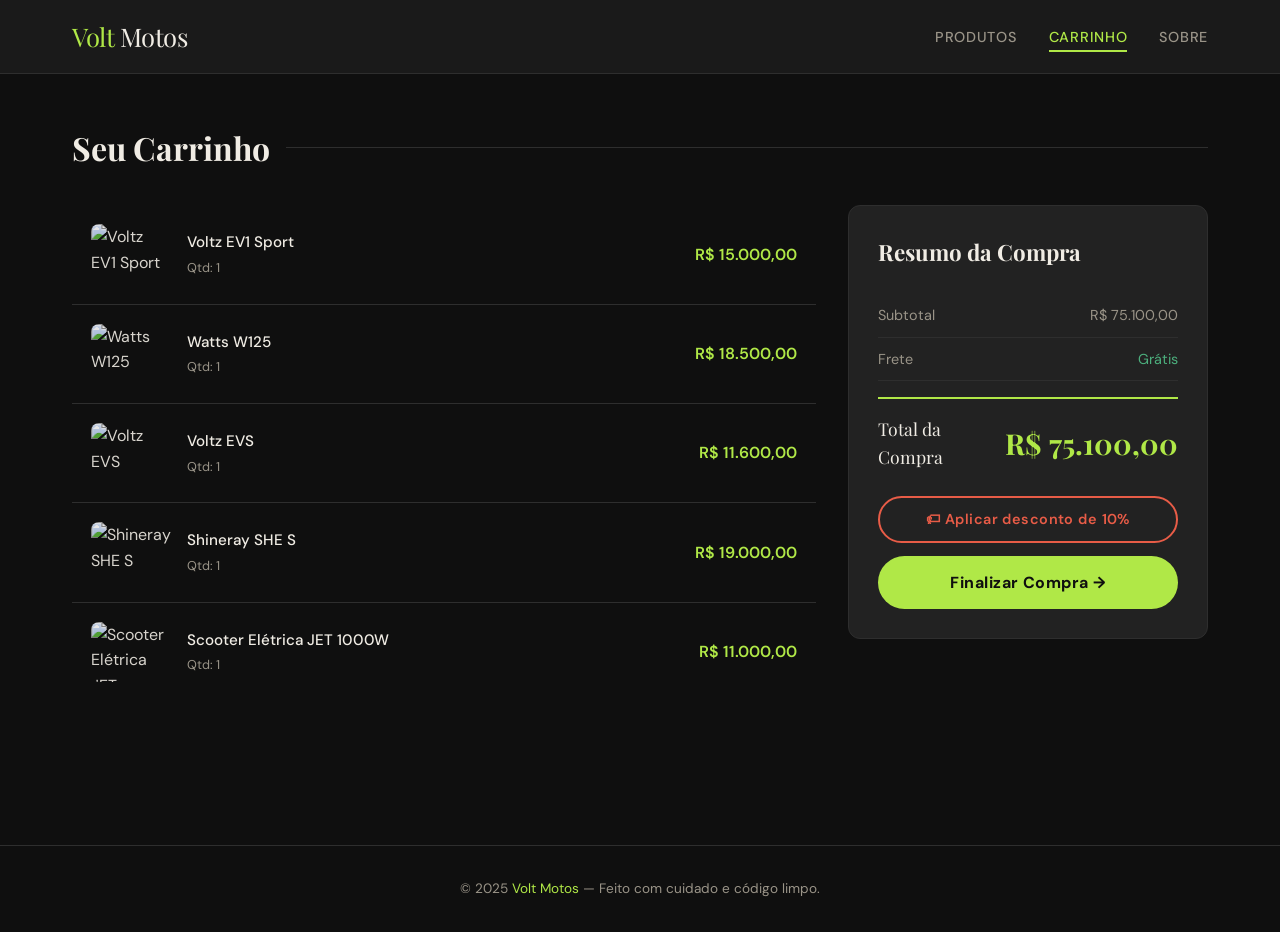
==== src/pages/loja.html @ d24e44f0 "feat: criando a loja.html" ====
<!DOCTYPE html>
<html lang="pt-BR">
<head>
  <meta charset="UTF-8" />
  <meta name="viewport" content="width=device-width, initial-scale=1.0" />
  <title>Volt Motos — Carrinho</title>
  <link rel="stylesheet" href="/src/css/estilo.css" />

  <!-- Basic Icons -->
  <link href="https://cdn.boxicons.com/3.0.8/fonts/basic/boxicons.min.css" rel="stylesheet">
  <!-- Filled Icons -->
  <link href="https://cdn.boxicons.com/3.0.8/fonts/filled/boxicons-filled.min.css" rel="stylesheet">
  <!-- Brand Icons -->
  <link href="https://cdn.boxicons.com/3.0.8/fonts/brands/boxicons-brands.min.css" rel="stylesheet">
</head>
<body>

  <header>
    <nav>
      <a class="logo" href="/index.html">Volt <span>Motos</span></a>
      <ul>
        <li><a href="/index.html"><i class="bx bx-shopping-bag"></i> Produtos</a></li>
        <li><a href="loja.html"><i class="bx bx-cart"></i> Carrinho</a></li>
        <li><a href="sobre.html"><i class="bx-globe-alt-2"></i> Sobre</a></li>
      </ul>
    </nav>
  </header>

  <main>
    <h1 class="section-titulo">Seu Carrinho</h1>

    <div class="carrinho-wrapper">

      <!-- Lista de itens — populada via JavaScript/DOM -->
      <section aria-label="Itens do carrinho">
        <ul id="lista-carrinho" style="list-style:none; padding:0;">
          <!-- Itens inseridos dinamicamente -->
        </ul>
      </section>

      <!-- Resumo financeiro -->
      <aside class="resumo-financeiro">
        <h2 class="resumo-titulo">Resumo da Compra</h2>

        <div class="resumo-linha">
          <span>Subtotal</span>
          <span id="subtotal">R$ 0,00</span>
        </div>

        <div class="resumo-linha">
          <span>Frete</span>
          <span style="color: var(--cor-sucesso);">Grátis</span>
        </div>

        <!-- Linha de desconto — oculta até aplicar -->
        <div
          class="resumo-linha"
          id="linha-desconto"
          style="display: none;"
        >
          <span>Desconto (10%)</span>
          <span></span>
        </div>

        <div class="resumo-total">
          <span class="resumo-total-label">Total da Compra</span>
          <!-- Elemento atualizado via DOM com o valor calculado pelo Reduce -->
          <span id="total-compra">R$ 0,00</span>
        </div>

        <!-- Botão de desconto usando Reduce -->
        <button class="btn-desconto" id="btn-desconto">
          🏷 Aplicar desconto de 10%
        </button>

        <button class="btn-finalizar">
          Finalizar Compra →
        </button>
      </aside>

    </div>
  </main>

  <footer>
    <p>© 2025 <span>Volt Motos</span> — Feito com cuidado e código limpo.</p>
  </footer>

  <script src="/src/js/script.js"></script>
</body>
</html>
---- src/css/estilo.css ----
@import url('https://fonts.googleapis.com/css2?family=Playfair+Display:wght@700;900&family=DM+Sans:wght@300;400;500;600&display=swap');

:root {
  --cor-fundo: #0f0f0f;
  --cor-superficie: #1a1a1a;
  --cor-card: #222222;
  --cor-borda: #2e2e2e;
  --cor-acento: #b0e847;
  --cor-acento2: #fafafa;
  --cor-texto: #f0ece4;
  --cor-texto-suave: #9a9488;
  --cor-sucesso: #4caf7d;
  --cor-desconto: #e85c47;
  --fonte-titulo: 'Playfair Display', serif;
  --fonte-corpo: 'DM Sans', sans-serif;
  --raio: 12px;
  --sombra: 0 8px 32px rgba(0,0,0,0.4);
  --transicao: all 0.3s cubic-bezier(0.4, 0, 0.2, 1);
}

* {
  margin: 0;
  padding: 0;
  box-sizing: border-box;
}

html {
  scroll-behavior: smooth;
}

body {
  background-color: var(--cor-fundo);
  color: var(--cor-texto);
  font-family: var(--fonte-corpo);
  font-weight: 400;
  line-height: 1.6;
  min-height: 100vh;
}

/* ===== HEADER / NAV ===== */
header {
  background: var(--cor-superficie);
  border-bottom: 1px solid var(--cor-borda);
  position: sticky;
  top: 0;
  z-index: 100;
  backdrop-filter: blur(10px);
}

nav {
  max-width: 1200px;
  margin: 0 auto;
  padding: 1rem 2rem;
  display: flex;
  align-items: center;
  justify-content: space-between;
}

.logo {
  font-family: var(--fonte-titulo);
  font-size: 1.6rem;
  color: var(--cor-acento);
  text-decoration: none;
  letter-spacing: -0.5px;
}

.logo span {
  color: var(--cor-texto);
}

nav ul {
  list-style: none;
  display: flex;
  gap: 2rem;
}

nav ul li a {
  color: var(--cor-texto-suave);
  text-decoration: none;
  font-weight: 500;
  font-size: 0.9rem;
  letter-spacing: 0.05em;
  text-transform: uppercase;
  transition: var(--transicao);
  padding: 0.3rem 0;
  border-bottom: 2px solid transparent;
}

nav ul li a:hover,
nav ul li a.ativo {
  color: var(--cor-acento);
  border-bottom-color: var(--cor-acento);
}

/* ===== MAIN ===== */
main {
  max-width: 1200px;
  margin: 0 auto;
  padding: 3rem 2rem;
}

/* ===== HERO ===== */
.hero {
  text-align: center;
  margin-bottom: 4rem;
  padding: 3rem 0;
}

.hero h1 {
  font-family: var(--fonte-titulo);
  font-size: clamp(2.5rem, 6vw, 4.5rem);
  line-height: 1.1;
  margin-bottom: 1rem;
  color: var(--cor-texto);
}

.hero h1 em {
  color: var(--cor-acento);
  font-style: italic;
}

.hero p {
  color: var(--cor-texto-suave);
  font-size: 1.1rem;
  max-width: 500px;
  margin: 0 auto;
}

/* ===== SECTION TITLE ===== */
.section-titulo {
  font-family: var(--fonte-titulo);
  font-size: 2rem;
  margin-bottom: 2rem;
  color: var(--cor-texto);
  display: flex;
  align-items: center;
  gap: 1rem;
}

.section-titulo::after {
  content: '';
  flex: 1;
  height: 1px;
  background: var(--cor-borda);
}

/* ===== GRID DE PRODUTOS ===== */
#grade-produtos {
  display: grid;
  grid-template-columns: repeat(auto-fill, minmax(220px, 1fr));
  gap: 1.5rem;
}

/* ===== CARD DE PRODUTO ===== */
.card-produto {
  background: var(--cor-card);
  border: 1px solid var(--cor-borda);
  border-radius: var(--raio);
  overflow: hidden;
  transition: var(--transicao);
  cursor: pointer;
  animation: fadeInUp 0.5s ease both;
}

.card-produto:hover {
  border-color: var(--cor-acento);
  transform: translateY(-6px);
  box-shadow: var(--sombra), 0 0 0 1px var(--cor-acento);
}

.card-produto img {
  width: 100%;
  height: 200px;
  object-fit: contain;
  object-position: center;
  display: block;
  filter: brightness(0.9);
  transition: var(--transicao);
}

.card-produto:hover img {
  filter: brightness(1.05);
}

.card-info {
  padding: 1.2rem;
}

.card-categoria {
  font-size: 0.7rem;
  text-transform: uppercase;
  letter-spacing: 0.1em;
  color: var(--cor-acento);
  font-weight: 600;
  margin-bottom: 0.4rem;
}

.card-nome {
  font-family: var(--fonte-titulo);
  font-size: 1.1rem;
  margin-bottom: 0.5rem;
  color: var(--cor-texto);
  line-height: 1.3;
}

.card-descricao {
  font-size: 0.85rem;
  color: var(--cor-texto-suave);
  margin-bottom: 1rem;
  line-height: 1.5;
}

.card-rodape {
  display: flex;
  align-items: center;
  justify-content: space-between;
}

.card-preco {
  font-size: 1.25rem;
  font-weight: 600;
  color: var(--cor-acento);
}

.btn-comprar {
  background: var(--cor-acento);
  color: var(--cor-fundo);
  border: none;
  padding: 0.45rem 1rem;
  border-radius: 50px;
  font-family: var(--fonte-corpo);
  font-size: 0.8rem;
  font-weight: 600;
  cursor: pointer;
  transition: var(--transicao);
  letter-spacing: 0.03em;
}

.btn-comprar:hover {
  background: var(--cor-acento2);
  transform: scale(1.05);
}

/* ===== CARRINHO ===== */
.carrinho-wrapper {
  display: grid;
  grid-template-columns: 1fr 360px;
  gap: 2rem;
  align-items: start;
}

@media (max-width: 768px) {
  .carrinho-wrapper {
    grid-template-columns: 1fr;
  }
}

.lista-carrinho {
  background: var(--cor-card);
  border: 1px solid var(--cor-borda);
  border-radius: var(--raio);
  overflow: hidden;
}

.item-carrinho {
  display: grid;
  grid-template-columns: 80px 1fr auto;
  gap: 1rem;
  align-items: center;
  padding: 1.2rem;
  border-bottom: 1px solid var(--cor-borda);
  transition: var(--transicao);
}

.item-carrinho:last-child {
  border-bottom: none;
}

.item-carrinho:hover {
  background: rgba(232, 197, 71, 0.04);
}

.item-img {
  width: 80px;
  height: 60px;
  object-fit: cover;
  border-radius: 8px;
  filter: brightness(0.9);
}

.item-nome {
  font-weight: 500;
  font-size: 0.95rem;
  margin-bottom: 0.2rem;
}

.item-qtd {
  font-size: 0.8rem;
  color: var(--cor-texto-suave);
}

.item-preco {
  font-weight: 600;
  color: var(--cor-acento);
  font-size: 1rem;
  white-space: nowrap;
}

/* ===== RESUMO FINANCEIRO ===== */
.resumo-financeiro {
  background: var(--cor-card);
  border: 1px solid var(--cor-borda);
  border-radius: var(--raio);
  padding: 1.8rem;
  position: sticky;
  top: 90px;
}

.resumo-titulo {
  font-family: var(--fonte-titulo);
  font-size: 1.4rem;
  margin-bottom: 1.5rem;
  color: var(--cor-texto);
}

.resumo-linha {
  display: flex;
  justify-content: space-between;
  align-items: center;
  padding: 0.6rem 0;
  font-size: 0.9rem;
  color: var(--cor-texto-suave);
  border-bottom: 1px solid var(--cor-borda);
}

.resumo-linha:last-of-type {
  border-bottom: none;
}

.resumo-total {
  display: flex;
  justify-content: space-between;
  align-items: center;
  margin-top: 1rem;
  padding-top: 1rem;
  border-top: 2px solid var(--cor-acento);
}

.resumo-total-label {
  font-family: var(--fonte-titulo);
  font-size: 1.1rem;
  color: var(--cor-texto);
}

#total-compra {
  font-family: var(--fonte-titulo);
  font-size: 1.8rem;
  color: var(--cor-acento);
  font-weight: 700;
}

.btn-desconto {
  width: 100%;
  margin-top: 1.5rem;
  background: transparent;
  border: 2px solid var(--cor-desconto);
  color: var(--cor-desconto);
  padding: 0.8rem;
  border-radius: 50px;
  font-family: var(--fonte-corpo);
  font-size: 0.9rem;
  font-weight: 600;
  cursor: pointer;
  transition: var(--transicao);
  letter-spacing: 0.03em;
  display: flex;
  align-items: center;
  justify-content: center;
  gap: 0.5rem;
}

.btn-desconto:hover {
  background: var(--cor-desconto);
  color: white;
  transform: scale(1.02);
}

.btn-desconto:disabled {
  opacity: 0.5;
  cursor: not-allowed;
  transform: none;
}

.badge-desconto {
  display: inline-block;
  background: var(--cor-desconto);
  color: white;
  font-size: 0.7rem;
  padding: 0.15rem 0.5rem;
  border-radius: 50px;
  font-weight: 700;
}

.btn-finalizar {
  width: 100%;
  margin-top: 0.8rem;
  background: var(--cor-acento);
  border: none;
  color: var(--cor-fundo);
  padding: 1rem;
  border-radius: 50px;
  font-family: var(--fonte-corpo);
  font-size: 1rem;
  font-weight: 700;
  cursor: pointer;
  transition: var(--transicao);
  letter-spacing: 0.03em;
}

.btn-finalizar:hover {
  background: var(--cor-acento2);
  transform: scale(1.02);
}

/* ===== SOBRE ===== */
.sobre-hero {
  max-width: 760px;
  margin: 0 auto;
}

.sobre-hero h1 {
  font-family: var(--fonte-titulo);
  font-size: clamp(2.5rem, 5vw, 4rem);
  line-height: 1.1;
  margin-bottom: 1.5rem;
}

.sobre-hero h1 em {
  color: var(--cor-acento);
  font-style: italic;
}

.sobre-hero .lead {
  font-size: 1.2rem;
  color: var(--cor-texto-suave);
  margin-bottom: 3rem;
  line-height: 1.7;
}

.sobre-historia p {
  font-size: 1rem;
  line-height: 1.8;
  color: var(--cor-texto-suave);
  margin-bottom: 1.5rem;
}

.sobre-historia p strong {
  color: var(--cor-texto);
}

.sobre-valores {
  display: grid;
  grid-template-columns: repeat(auto-fit, minmax(180px, 1fr));
  gap: 1.5rem;
  margin-top: 3rem;
}

.valor-card {
  background: var(--cor-card);
  border: 1px solid var(--cor-borda);
  border-radius: var(--raio);
  padding: 1.5rem;
  text-align: center;
  transition: var(--transicao);
}

.valor-card:hover {
  border-color: var(--cor-acento);
  transform: translateY(-4px);
}

.valor-icone {
  font-size: 2rem;
  margin-bottom: 0.8rem;
  display: block;
}

.valor-card h3 {
  font-family: var(--fonte-titulo);
  font-size: 1rem;
  color: var(--cor-acento);
  margin-bottom: 0.5rem;
}

.valor-card p {
  font-size: 0.85rem;
  color: var(--cor-texto-suave);
}

/* ===== FOOTER ===== */
footer {
  margin-top: 6rem;
  border-top: 1px solid var(--cor-borda);
  text-align: center;
  padding: 2rem;
  color: var(--cor-texto-suave);
  font-size: 0.85rem;
}

footer span {
  color: var(--cor-acento);
}

/* ===== ANIMAÇÕES ===== */
@keyframes fadeInUp {
  from {
    opacity: 0;
    transform: translateY(24px);
  }
  to {
    opacity: 1;
    transform: translateY(0);
  }
}

.card-produto:nth-child(1) { animation-delay: 0.05s; }
.card-produto:nth-child(2) { animation-delay: 0.1s; }
.card-produto:nth-child(3) { animation-delay: 0.15s; }
.card-produto:nth-child(4) { animation-delay: 0.2s; }
.card-produto:nth-child(5) { animation-delay: 0.25s; }

/* ===== NOTIFICAÇÃO ===== */
.notificacao {
  position: fixed;
  bottom: 2rem;
  right: 2rem;
  background: var(--cor-sucesso);
  color: white;
  padding: 0.8rem 1.5rem;
  border-radius: 50px;
  font-size: 0.9rem;
  font-weight: 600;
  box-shadow: 0 4px 20px rgba(76, 175, 125, 0.4);
  transform: translateY(100px);
  opacity: 0;
  transition: all 0.4s cubic-bezier(0.34, 1.56, 0.64, 1);
  z-index: 999;
}

.notificacao.visivel {
  transform: translateY(0);
  opacity: 1;
}

/* ===== HERO — MELHORIAS ===== */
.hero-badge {
  display: inline-block;
  background: rgba(176, 232, 71, 0.12);
  border: 1px solid rgba(176, 232, 71, 0.3);
  color: var(--cor-acento);
  font-size: 0.8rem;
  font-weight: 700;
  letter-spacing: 0.1em;
  text-transform: uppercase;
  padding: 0.4rem 1rem;
  border-radius: 50px;
  margin-bottom: 1.5rem;
}

.hero-btns {
  display: flex;
  gap: 1rem;
  justify-content: center;
  margin-top: 2rem;
  flex-wrap: wrap;
}

.btn-hero-primario {
  background: var(--cor-acento);
  color: var(--cor-fundo);
  padding: 0.75rem 2rem;
  border-radius: 50px;
  font-weight: 700;
  font-size: 0.95rem;
  text-decoration: none;
  transition: var(--transicao);
  letter-spacing: 0.03em;
}

.btn-hero-primario:hover {
  background: var(--cor-acento2);
  transform: scale(1.04);
}

.btn-hero-secundario {
  background: transparent;
  color: var(--cor-texto);
  padding: 0.75rem 2rem;
  border-radius: 50px;
  font-weight: 600;
  font-size: 0.95rem;
  text-decoration: none;
  border: 1px solid var(--cor-borda);
  transition: var(--transicao);
}

.btn-hero-secundario:hover {
  border-color: var(--cor-acento);
  color: var(--cor-acento);
}

/* ===== VANTAGENS ===== */
.vantagens {
  display: grid;
  grid-template-columns: repeat(auto-fit, minmax(200px, 1fr));
  gap: 1rem;
  margin-bottom: 3rem;
  padding: 1.5rem;
  background: var(--cor-superficie);
  border: 1px solid var(--cor-borda);
  border-radius: var(--raio);
}

.vantagem-item {
  display: flex;
  align-items: center;
  gap: 0.9rem;
  padding: 0.5rem;
}

.vantagem-icone {
  font-size: 1.8rem;
  line-height: 1;
  flex-shrink: 0;
}

.vantagem-item strong {
  display: block;
  font-size: 0.9rem;
  color: var(--cor-texto);
  font-weight: 600;
}

.vantagem-item p {
  font-size: 0.8rem;
  color: var(--cor-texto-suave);
  margin: 0;
}

/* ===== BARRA DE FILTROS ===== */
.barra-filtros {
  display: flex;
  align-items: center;
  gap: 1rem;
  margin-bottom: 2rem;
  flex-wrap: wrap;
}

.campo-busca {
  flex: 1;
  min-width: 200px;
  display: flex;
  align-items: center;
  gap: 0.6rem;
  background: var(--cor-superficie);
  border: 1px solid var(--cor-borda);
  border-radius: 50px;
  padding: 0.6rem 1.2rem;
  transition: var(--transicao);
}

.campo-busca:focus-within {
  border-color: var(--cor-acento);
  box-shadow: 0 0 0 3px rgba(176, 232, 71, 0.1);
}

.campo-busca i {
  color: var(--cor-texto-suave);
  font-size: 1.1rem;
  flex-shrink: 0;
}

.campo-busca input {
  background: transparent;
  border: none;
  outline: none;
  color: var(--cor-texto);
  font-family: var(--fonte-corpo);
  font-size: 0.9rem;
  width: 100%;
}

.campo-busca input::placeholder {
  color: var(--cor-texto-suave);
}

.filtros-preco {
  display: flex;
  align-items: center;
  gap: 0.6rem;
  flex-shrink: 0;
}

.filtro-label {
  font-size: 0.85rem;
  color: var(--cor-texto-suave);
  white-space: nowrap;
}

.filtros-preco select {
  background: var(--cor-superficie);
  border: 1px solid var(--cor-borda);
  color: var(--cor-texto);
  font-family: var(--fonte-corpo);
  font-size: 0.85rem;
  padding: 0.55rem 1rem;
  border-radius: 50px;
  outline: none;
  cursor: pointer;
  transition: var(--transicao);
  appearance: none;
  padding-right: 2rem;
  background-image: url("data:image/svg+xml,%3Csvg xmlns='http://www.w3.org/2000/svg' width='12' height='8' viewBox='0 0 12 8'%3E%3Cpath fill='%239a9488' d='M1 1l5 5 5-5'/%3E%3C/svg%3E");
  background-repeat: no-repeat;
  background-position: right 0.8rem center;
}

.filtros-preco select:focus {
  border-color: var(--cor-acento);
}

/* ===== SEM RESULTADOS ===== */
.sem-resultados {
  text-align: center;
  color: var(--cor-texto-suave);
  font-size: 1rem;
  padding: 3rem;
}

.sem-resultados span {
  color: var(--cor-acento);
  font-weight: 600;
}

/* ===== NEWSLETTER ===== */
.newsletter {
  margin-top: 5rem;
  background: linear-gradient(135deg, rgba(176, 232, 71, 0.07), rgba(176, 232, 71, 0.02));
  border: 1px solid rgba(176, 232, 71, 0.2);
  border-radius: var(--raio);
  padding: 2.5rem;
}

.newsletter-conteudo {
  display: flex;
  align-items: center;
  justify-content: space-between;
  gap: 2rem;
  flex-wrap: wrap;
}

.newsletter h3 {
  font-family: var(--fonte-titulo);
  font-size: 1.4rem;
  color: var(--cor-texto);
  margin-bottom: 0.4rem;
}

.newsletter p {
  font-size: 0.9rem;
  color: var(--cor-texto-suave);
}

.newsletter-form {
  display: flex;
  gap: 0.6rem;
  flex-wrap: wrap;
  flex-shrink: 0;
}

.newsletter-form input {
  background: var(--cor-superficie);
  border: 1px solid var(--cor-borda);
  color: var(--cor-texto);
  font-family: var(--fonte-corpo);
  font-size: 0.9rem;
  padding: 0.7rem 1.2rem;
  border-radius: 50px;
  outline: none;
  width: 220px;
  transition: var(--transicao);
}

.newsletter-form input:focus {
  border-color: var(--cor-acento);
}

.newsletter-form input::placeholder {
  color: var(--cor-texto-suave);
}

.newsletter-form button {
  background: var(--cor-acento);
  color: var(--cor-fundo);
  border: none;
  padding: 0.7rem 1.5rem;
  border-radius: 50px;
  font-family: var(--fonte-corpo);
  font-size: 0.9rem;
  font-weight: 700;
  cursor: pointer;
  transition: var(--transicao);
  white-space: nowrap;
}

.newsletter-form button:hover {
  background: var(--cor-acento2);
  transform: scale(1.04);
}

/* ===== FOOTER — MELHORIAS ===== */
.footer-links {
  display: flex;
  justify-content: center;
  gap: 2rem;
  margin-bottom: 1rem;
}

.footer-links a {
  color: var(--cor-texto-suave);
  text-decoration: none;
  font-size: 0.85rem;
  transition: var(--transicao);
}

.footer-links a:hover {
  color: var(--cor-acento);
}
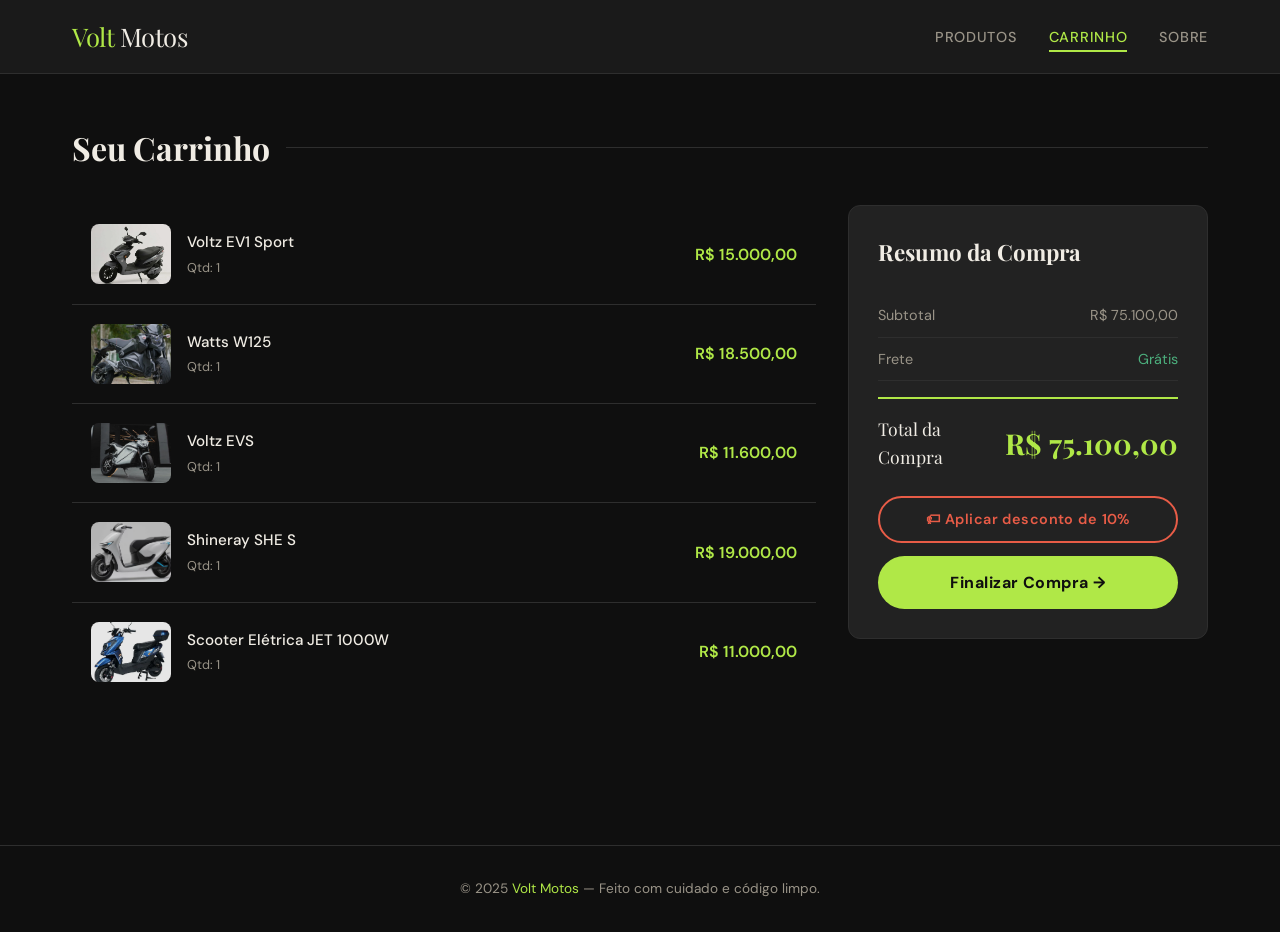
==== commit 0b7132bb: "fix: arrumando a loja.html" ====
--- a/src/pages/loja.html
+++ b/src/pages/loja.html
@@ -87,4 +87,4 @@
 
   <script src="/src/js/script.js"></script>
 </body>
-</html>+</html>
